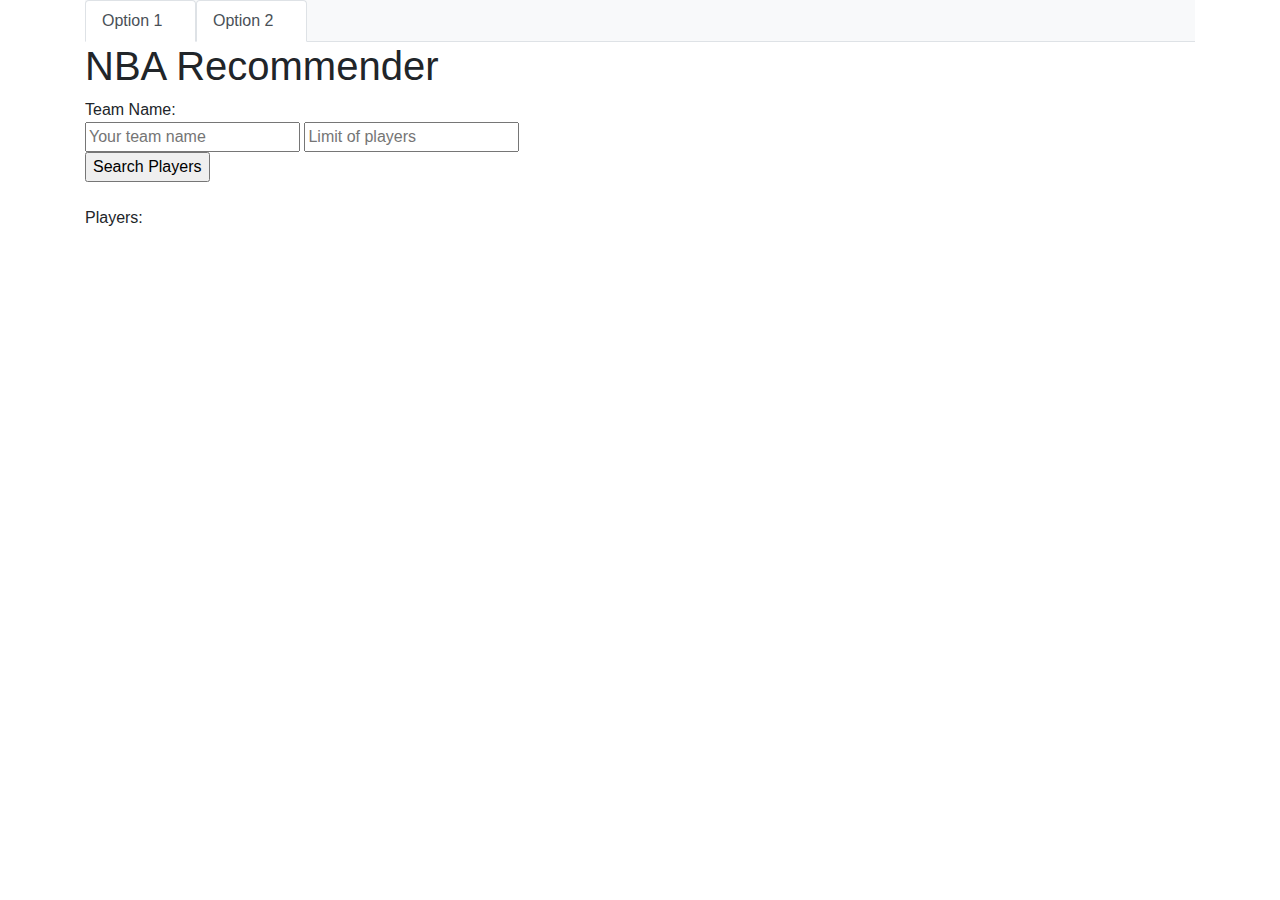
==== index.html @ 3dd65232 "changed some frontend stuff" ====
<!DOCTYPE html>
<html>
  <head>
    <title>NBA Recommender</title>
    <!-- <link rel="icon" href="./images/icon.png" /> -->
    <link rel="stylesheet" type="text/css" href="styles.css" />
    <link
      rel="stylesheet"
      href="https://stackpath.bootstrapcdn.com/bootstrap/4.3.1/css/bootstrap.min.css"
      integrity="sha384-ggOyR0iXCbMQv3Xipma34MD+dH/1fQ784/j6cY/iJTQUOhcWr7x9JvoRxT2MZw1T"
      crossorigin="anonymous"
    />
  </head>

  <body>
    <div class="container">
      <ul class="nav nav-tabs bg-light">
        <li class="nav-item" style="width: 10%">
          <a class="nav-link active">Option 1</a>
        </li>
        <li class="nav-item" style="width: 10%">
          <a class="nav-link active">Option 2</a>
        </li>
      </ul>
    </div>

    <div class=" container">
      <div class="master">
        <h1>NBA Recommender</h1>
        <div class="input">
          Team Name:<br />
          <input
            type="text"
            id="team"
            name="teamBox"
            placeholder="Your team name"
          />
          <input
            type="text"
            id="playerNumber"
            name="teamBox"
            placeholder="Limit of players"
          /><br />
          <input
            type="button"
            name="clickbtn"
            value="Search Players"
            onclick="find_player()"
          />
        </div>
        <div class="output">
          <br />
          Players:<br />
          <p id="players"></p>
          <br />
        </div>
      </div>
    </div>

    <script src="src/main.js"></script>
  </body>
</html>
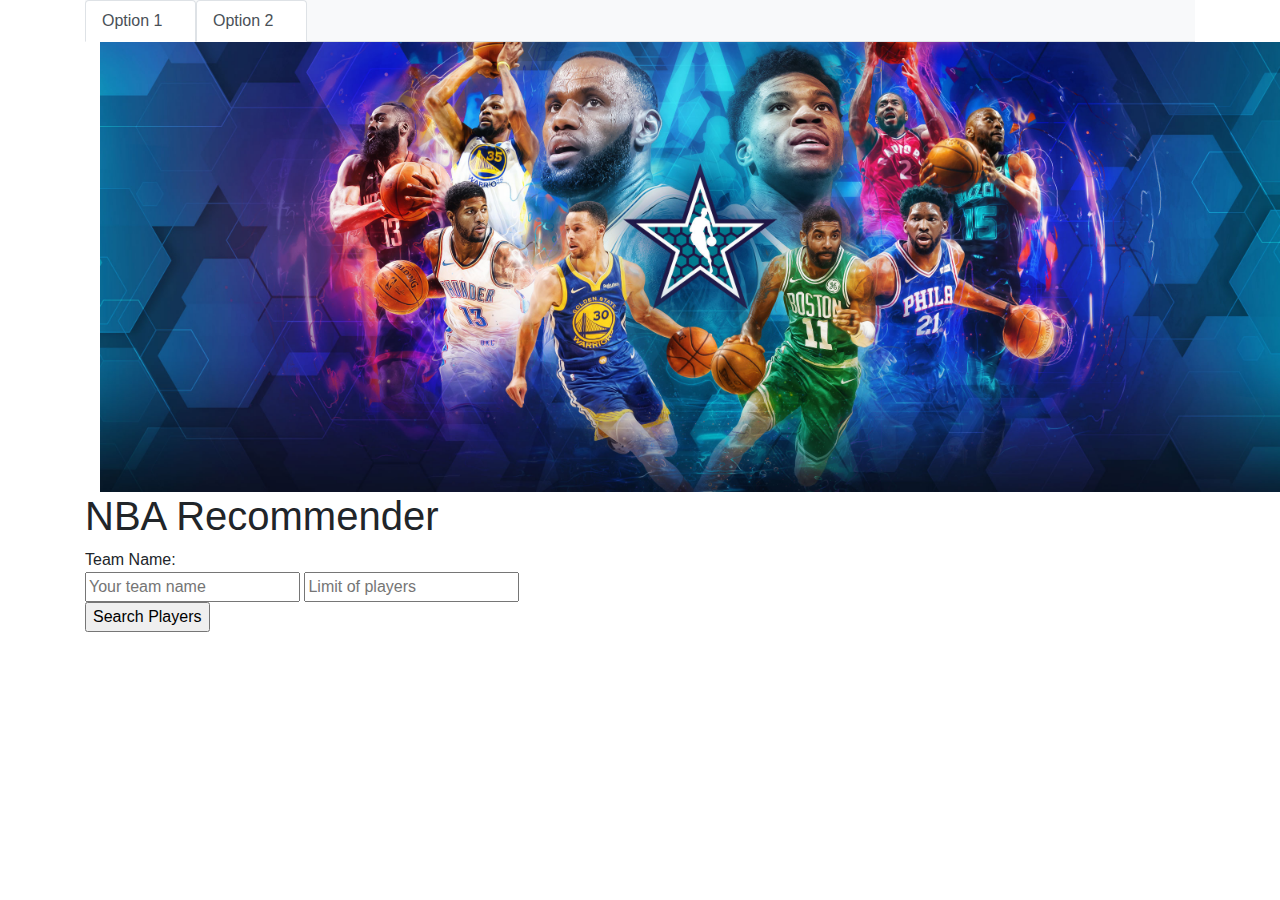
==== commit 78885a47: "added abckground image" ====
--- a/index.html
+++ b/index.html
@@ -2,7 +2,7 @@
 <html>
   <head>
     <title>NBA Recommender</title>
-    <!-- <link rel="icon" href="./images/icon.png" /> -->
+    <link rel="icon" href="./images/background.jpg" />
     <link rel="stylesheet" type="text/css" href="styles.css" />
     <link
       rel="stylesheet"
@@ -26,6 +26,9 @@
 
     <div class=" container">
       <div class="master">
+        <div class="container">
+        <img src="./images/background.jpg" alt="Welcome!" style="max-width: 1200px"/>
+        </div>
         <h1>NBA Recommender</h1>
         <div class="input">
           Team Name:<br />
@@ -50,7 +53,6 @@
         </div>
         <div class="output">
           <br />
-          Players:<br />
           <p id="players"></p>
           <br />
         </div>
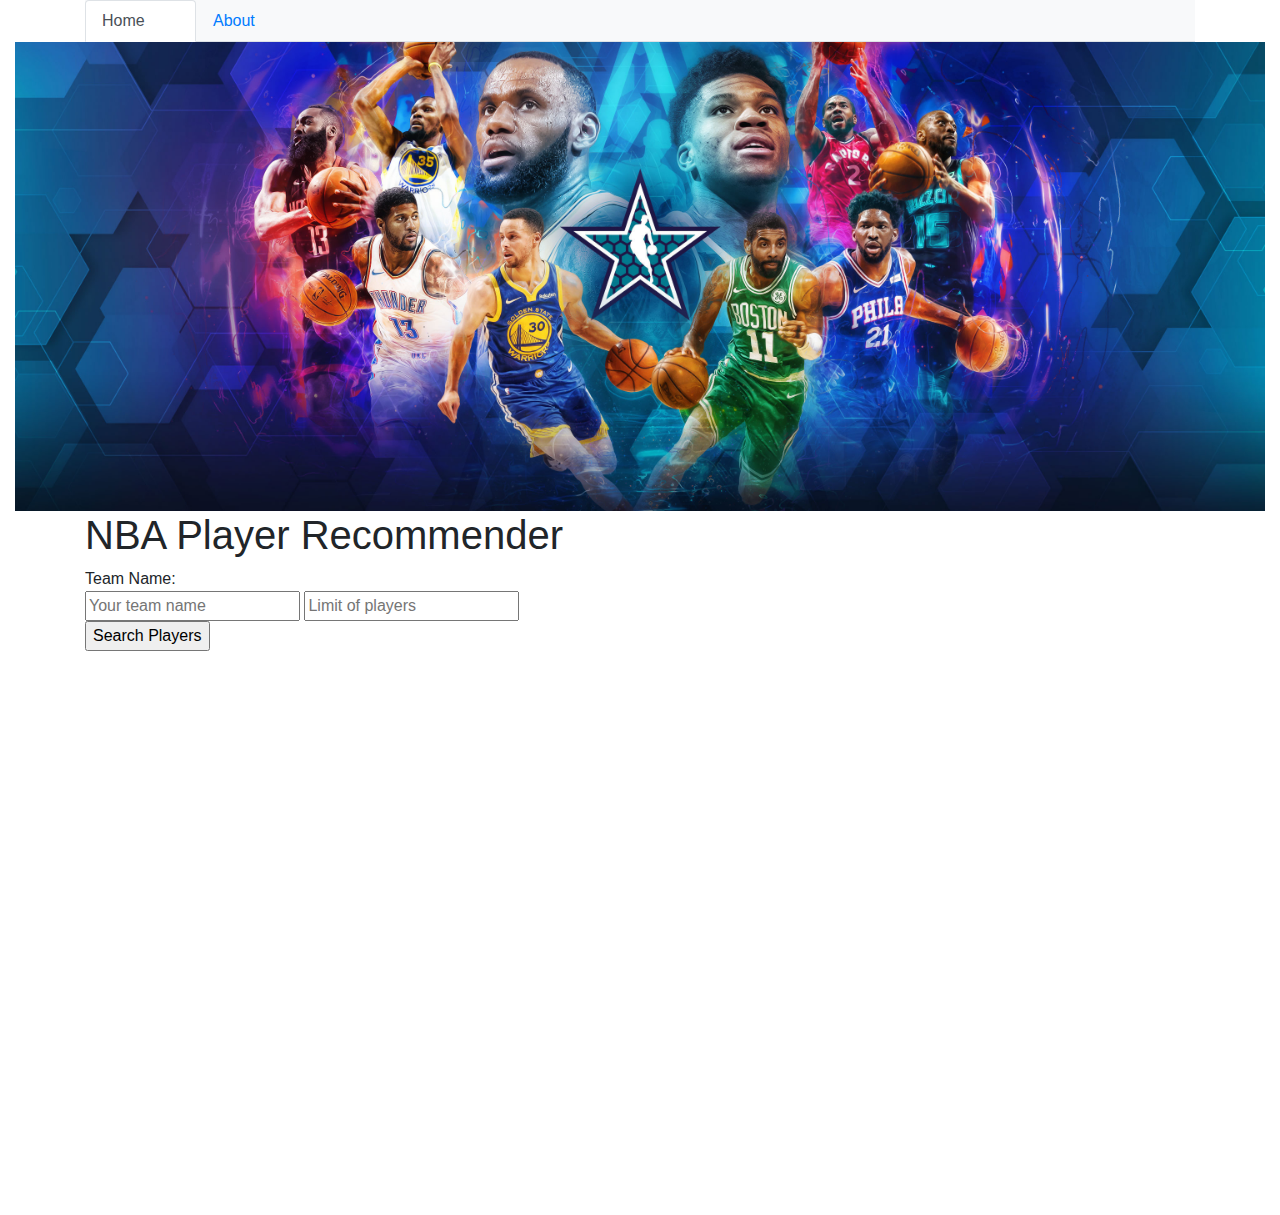
==== commit 1851c38c: "better background iamge" ====
--- a/index.html
+++ b/index.html
@@ -16,47 +16,61 @@
     <div class="container">
       <ul class="nav nav-tabs bg-light">
         <li class="nav-item" style="width: 10%">
-          <a class="nav-link active">Option 1</a>
+          <a class="nav-link active" href="index.html">Home</a>
         </li>
         <li class="nav-item" style="width: 10%">
-          <a class="nav-link active">Option 2</a>
+          <a class="nav-link" href="about.html">About</a>
         </li>
       </ul>
     </div>
 
-    <div class=" container">
-      <div class="master">
-        <div class="container">
-        <img src="./images/background.jpg" alt="Welcome!" style="max-width: 1200px"/>
-        </div>
-        <h1>NBA Recommender</h1>
-        <div class="input">
-          Team Name:<br />
-          <input
-            type="text"
-            id="team"
-            name="teamBox"
-            placeholder="Your team name"
-          />
-          <input
-            type="text"
-            id="playerNumber"
-            name="teamBox"
-            placeholder="Limit of players"
-          /><br />
-          <input
-            type="button"
-            name="clickbtn"
-            value="Search Players"
-            onclick="find_player()"
+    <div class="container-fluid no-padding">
+      <div class="row">
+        <div class="col-md-12">
+          <img
+            src="./images/background.jpg"
+            alt="Welcome!"
+            class='img-fluid w-100'
           />
         </div>
-        <div class="output">
-          <br />
-          <p id="players"></p>
-          <br />
-        </div>
       </div>
+    </div>
+    <div class="container">
+      <!-- <img
+        src="./images/background.jpg"
+        alt="Welcome!"
+        style="max-width: 1200px"
+      /> -->
+
+      <h1>NBA Player Recommender</h1>
+      <div class="input">
+        Team Name:<br />
+        <input
+          type="text"
+          id="team"
+          name="teamBox"
+          placeholder="Your team name"
+        />
+        <input
+          type="text"
+          id="playerNumber"
+          name="teamBox"
+          placeholder="Limit of players"
+        /><br />
+        <input
+          type="button"
+          name="clickbtn"
+          value="Search Players"
+          onclick="find_player()"
+        />
+      </div>
+      <div class="output">
+        <br />
+        <p id="players"></p>
+        <br />
+      </div>
+
+      <div class="row" style="height: 500px"></div>
     </div>
 
     <script src="src/main.js"></script>
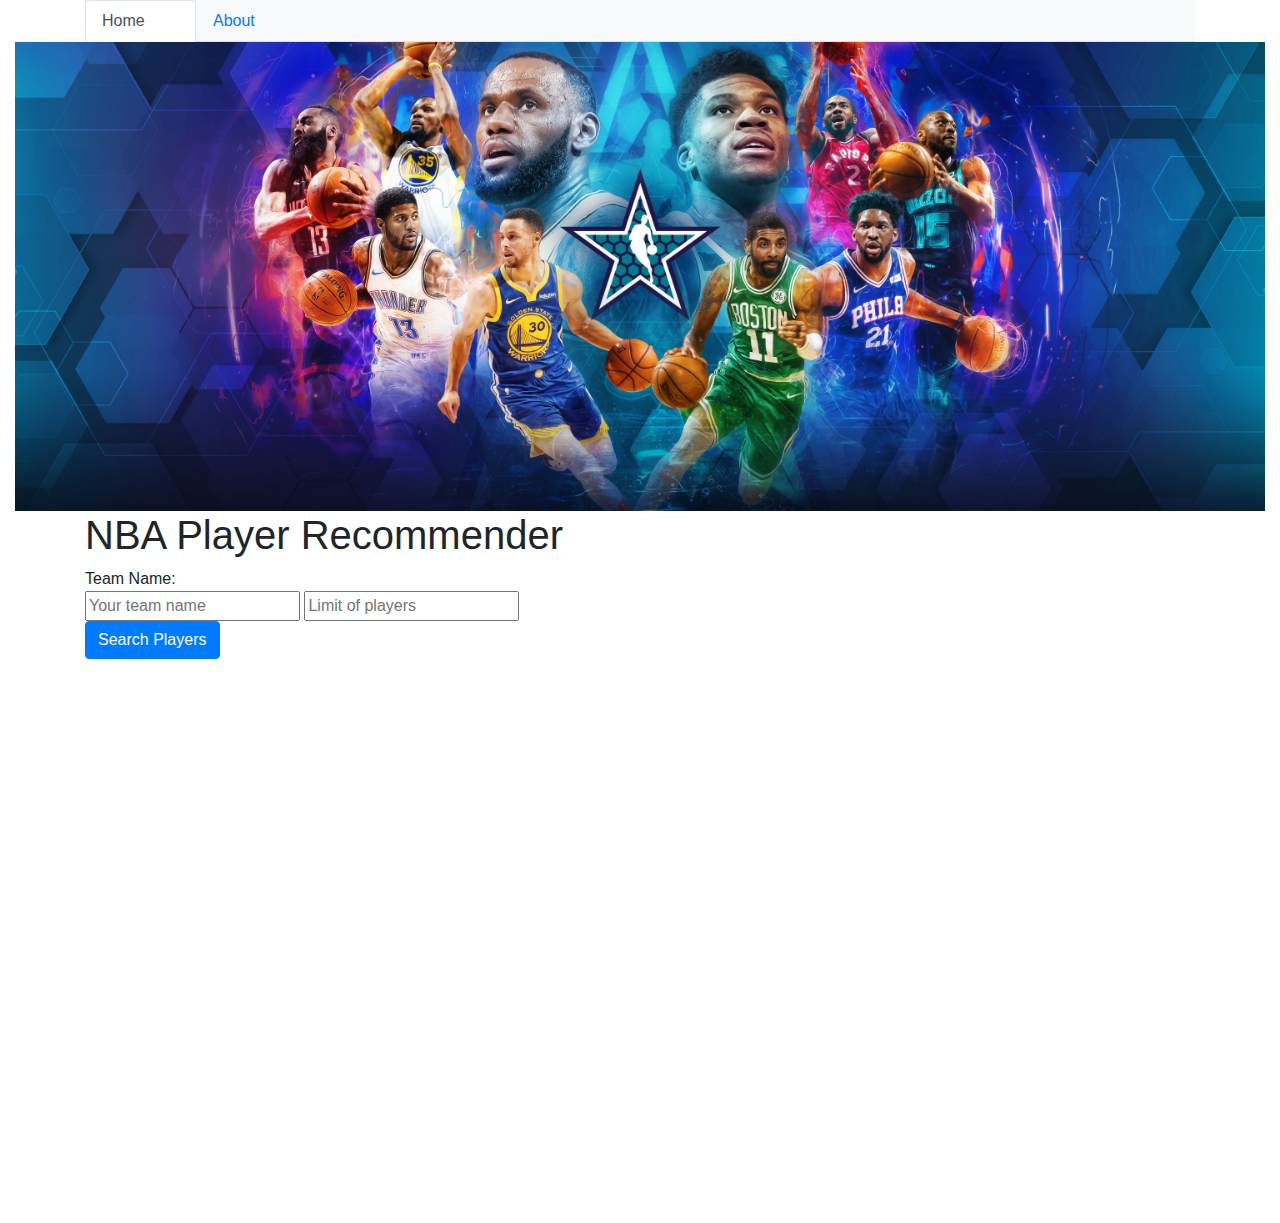
==== commit 13c0aa50: "Added get request to search player" ====
--- a/index.html
+++ b/index.html
@@ -30,7 +30,7 @@
           <img
             src="./images/background.jpg"
             alt="Welcome!"
-            class='img-fluid w-100'
+            class="img-fluid w-100"
           />
         </div>
       </div>
@@ -43,6 +43,7 @@
       /> -->
 
       <h1>NBA Player Recommender</h1>
+      
       <div class="input">
         Team Name:<br />
         <input
@@ -51,18 +52,17 @@
           name="teamBox"
           placeholder="Your team name"
         />
+
         <input
           type="text"
           id="playerNumber"
           name="teamBox"
           placeholder="Limit of players"
         /><br />
-        <input
-          type="button"
-          name="clickbtn"
-          value="Search Players"
-          onclick="find_player()"
-        />
+        <button type="button" class="btn btn-primary" onclick="find_player()">
+          Search Players
+        </button>
+        
       </div>
       <div class="output">
         <br />
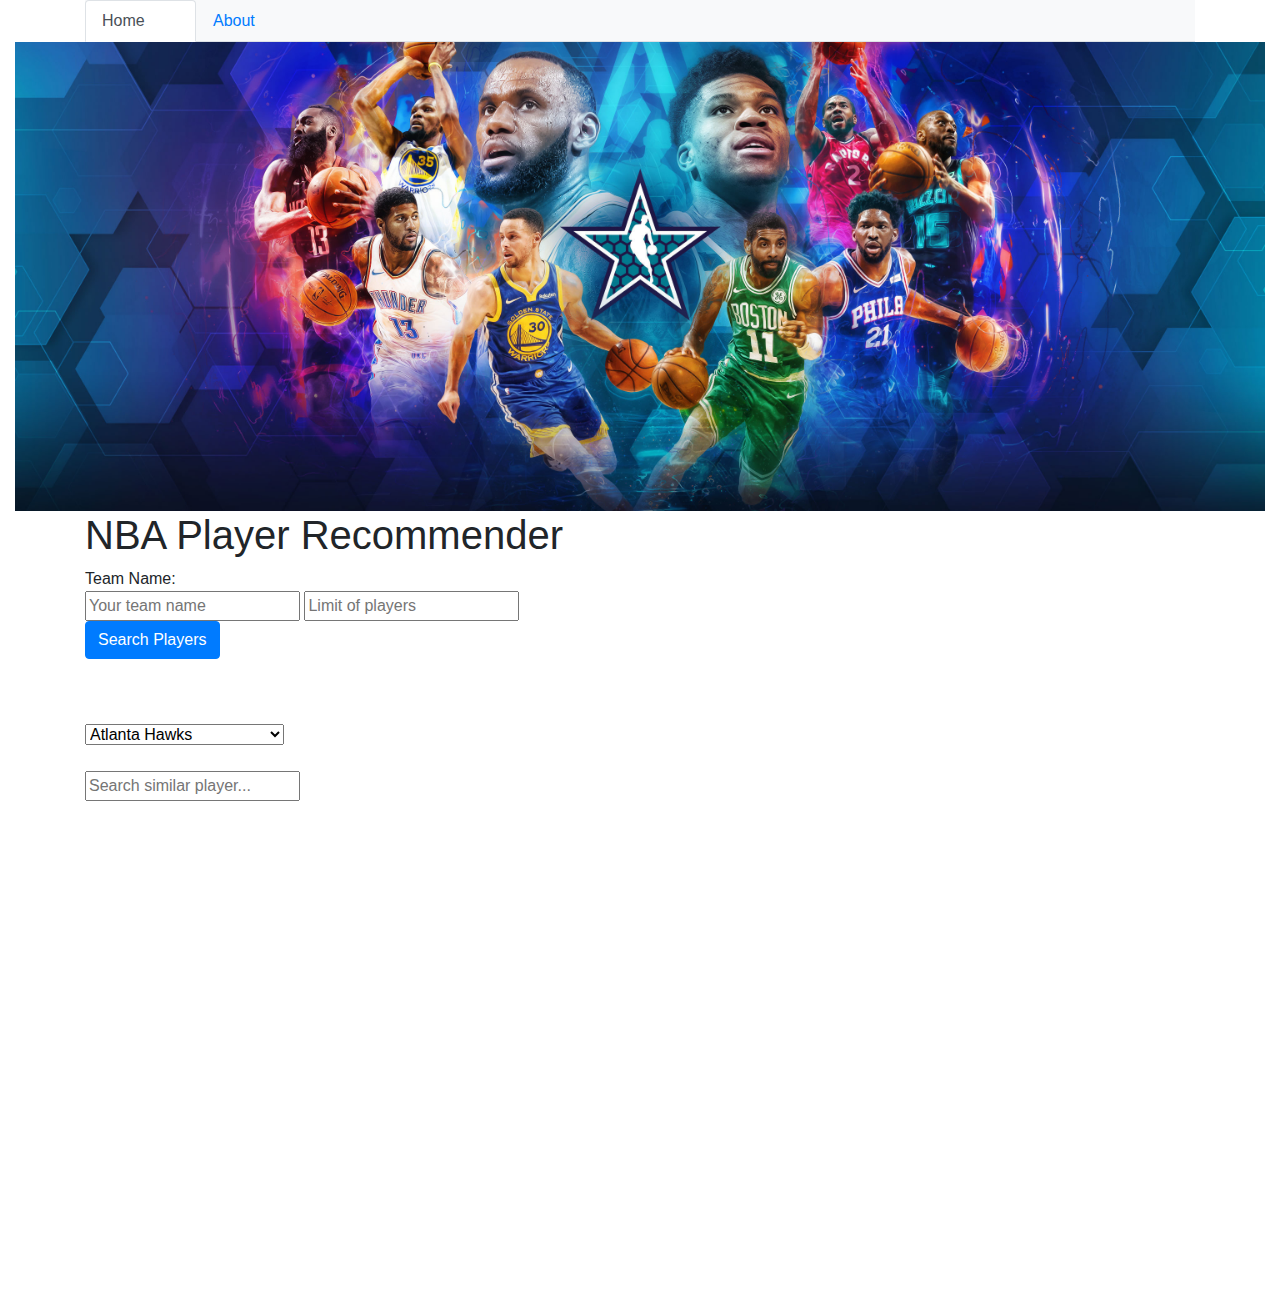
==== commit 2cf343f5: "input text for searching for similar player" ====
--- a/index.html
+++ b/index.html
@@ -35,6 +35,7 @@
         </div>
       </div>
     </div>
+
     <div class="container">
       <!-- <img
         src="./images/background.jpg"
@@ -43,7 +44,33 @@
       /> -->
 
       <h1>NBA Player Recommender</h1>
-      
+
+      <!-- <div class="dropdown">
+        <button
+          class="btn btn-secondary dropdown-toggle"
+          type="button"
+          id="dropdownMenu"
+          data-toggle="dropdown"
+          aria-haspopup="true"
+          aria-expanded="false"
+        >
+          Dropdown button
+        </button>
+        <div class="dropdown-menu" aria-labelledby="dropdownMenuButton">
+          <ul>
+            <li>
+              <a class="dropdown-item" href="#">Action</a>
+            </li>
+            <li>
+              <a class="dropdown-item" href="#">Another action</a>
+            </li>
+            <li>
+              <a class="dropdown-item" href="#">Something else here</a>
+            </li>
+          </ul>
+        </div>
+      </div> -->
+
       <div class="input">
         Team Name:<br />
         <input
@@ -62,7 +89,6 @@
         <button type="button" class="btn btn-primary" onclick="find_player()">
           Search Players
         </button>
-        
       </div>
       <div class="output">
         <br />
@@ -70,6 +96,48 @@
         <br />
       </div>
 
+      <form>
+        <select name="dropdown">
+          <option value="Atlanta Hawks" selected>Atlanta Hawks</option>
+          <option value="Boston Celtics">Boston Celtics</option>
+          <option value="Brooklyn Nets">Brooklyn Nets</option>
+          <option value="Charlotte Hornets">Charlotte Hornets</option>
+          <option value="Chicago Bulls">Chicago Bulls</option>
+          <option value="Cleveland Cavaliers">Cleveland Cavaliers</option>
+          <option value="Dallas Mavericks">Dallas Mavericks</option>
+          <option value="Denver Nuggets">Denver Nuggets</option>
+          <option value="Detroit Pistons">Detroit Pistons</option>
+          <option value="Golden State Warriors">Golden State Warriors</option>
+          <option value="Houston Rockets">Houston Rockets</option>
+          <option value="Indiana Pacers">Indiana Pacers</option>
+          <option value="LA Clippers">LA Clippers</option>
+          <option value="Los Angeles Lakers">Los Angeles Lakers</option>
+          <option value="Memphis Grizlies">Memphis Grizlies</option>
+          <option value="Miami Heat">Miami Heat</option>
+          <option value="Milwaukee Bucks">Milwaukee Bucks</option>
+          <option value="Minnesota Timberwolves">Minnesota Timberwolves</option>
+          <option value="New Orleans Pelicans">New Orleans Pelicans</option>
+          <option value="New York Knicks">New York Knicks</option>
+          <option value="Oklahoma City Thunder">Oklahoma City Thunder</option>
+          <option value="Orlanda Magic">Orlanda Magic</option>
+          <option value="Philadelphia 76ers">Philadelphia 76ers</option>
+          <option value="Phoenix Suns">Phoenix Suns</option>
+          <option value="Portland Trail Blazers">Portland Trail Blazers</option>
+          <option value="Sacremento Kings">Sacremento Kings</option>
+          <option value="San Antonio Spurs">San Antonio Spurs</option>
+          <option value="Toronto Raptors">Toronto Raptors</option>
+          <option value="Utah Jazz">Utah Jazz</option>
+          <option value="Washington Wizards"></option>
+        </select>
+      </form>
+      <br/>
+      <input
+        type="text"
+        id="team"
+        name="teamBox"
+        placeholder="Search similar player..."
+        width="100"
+      />
       <div class="row" style="height: 500px"></div>
     </div>
 
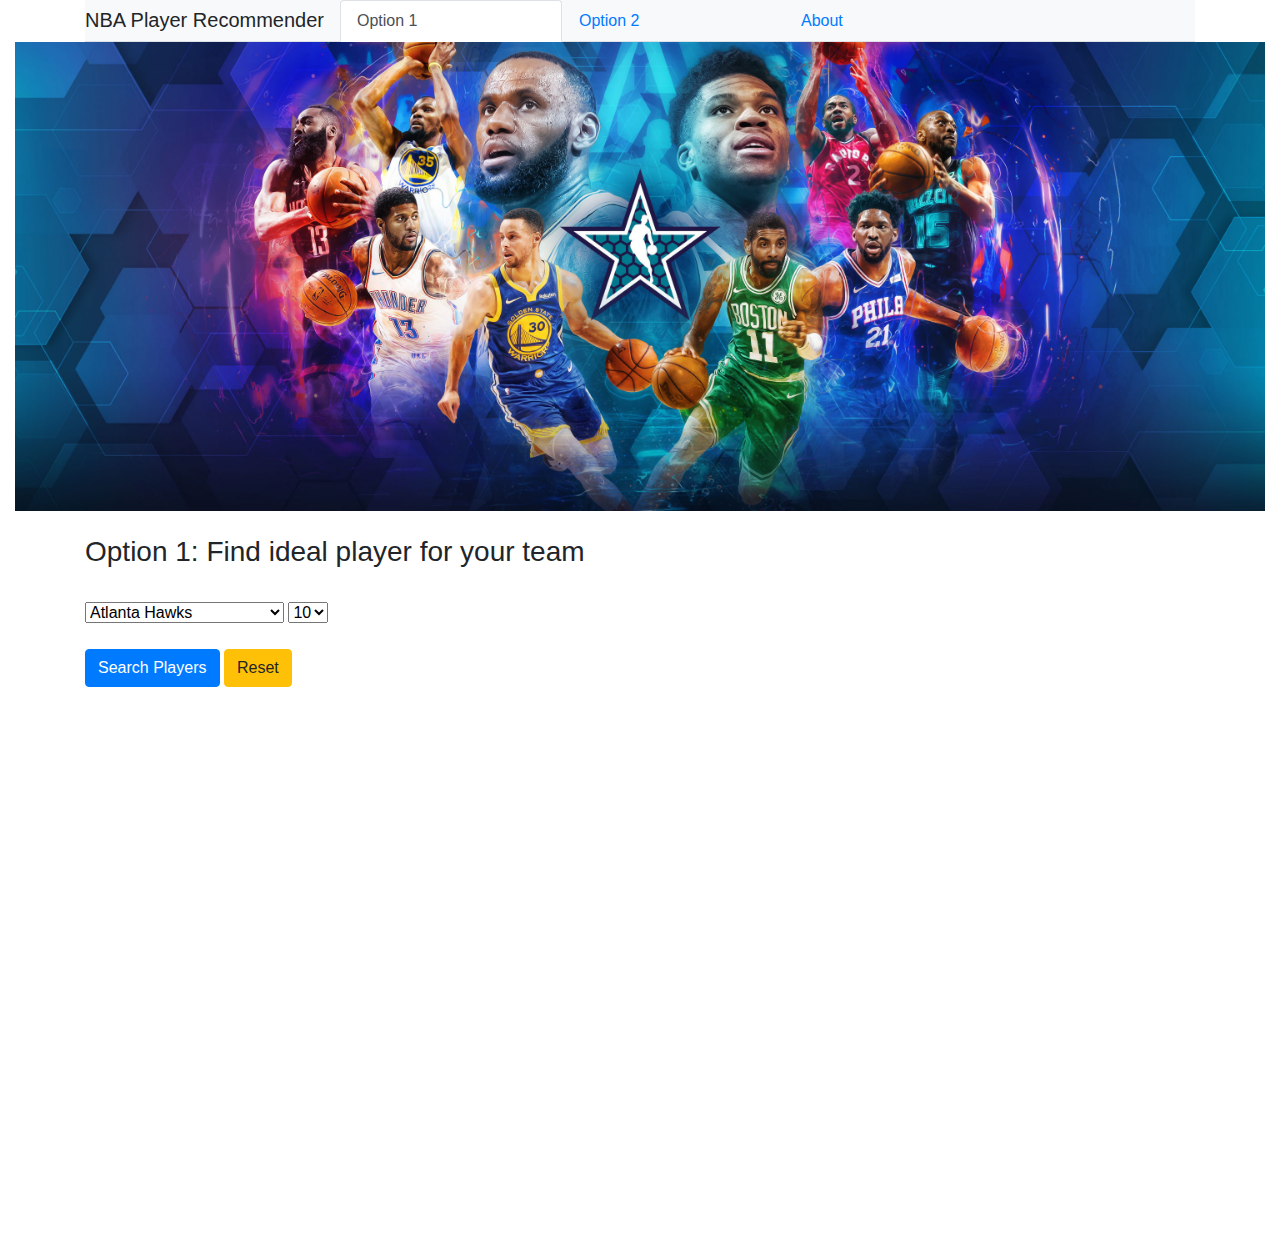
==== commit 8fc65bf7: "yay" ====
--- a/index.html
+++ b/index.html
@@ -15,10 +15,14 @@
   <body>
     <div class="container">
       <ul class="nav nav-tabs bg-light">
-        <li class="nav-item" style="width: 10%">
-          <a class="nav-link active" href="index.html">Home</a>
+        <li class="navbar-brand">NBA Player Recommender</li>
+        <li class="nav-item" style="width: 20%">
+          <a class="nav-link active" href="index.html">Option 1</a>
         </li>
-        <li class="nav-item" style="width: 10%">
+        <li class="nav-item" style="width: 20%">
+          <a class="nav-link" href="index2.html">Option 2</a>
+        </li>
+        <li class="nav-item" style="width: 20%">
           <a class="nav-link" href="about.html">About</a>
         </li>
       </ul>
@@ -37,57 +41,74 @@
     </div>
 
     <div class="container">
-      <!-- <img
-        src="./images/background.jpg"
-        alt="Welcome!"
-        style="max-width: 1200px"
-      /> -->
-
-      <h1>NBA Player Recommender</h1>
-
-      <!-- <div class="dropdown">
-        <button
-          class="btn btn-secondary dropdown-toggle"
-          type="button"
-          id="dropdownMenu"
-          data-toggle="dropdown"
-          aria-haspopup="true"
-          aria-expanded="false"
-        >
-          Dropdown button
-        </button>
-        <div class="dropdown-menu" aria-labelledby="dropdownMenuButton">
-          <ul>
-            <li>
-              <a class="dropdown-item" href="#">Action</a>
-            </li>
-            <li>
-              <a class="dropdown-item" href="#">Another action</a>
-            </li>
-            <li>
-              <a class="dropdown-item" href="#">Something else here</a>
-            </li>
-          </ul>
-        </div>
-      </div> -->
+      <br/><h3>Option 1: Find ideal player for your team</h3><br/>
 
       <div class="input">
-        Team Name:<br />
-        <input
-          type="text"
-          id="team"
-          name="teamBox"
-          placeholder="Your team name"
-        />
+        <form style="display: inline-block;">
+          <select id="team">
+            <option value="Atlanta Hawks" selected>Atlanta Hawks</option>
+            <option value="Boston Celtics">Boston Celtics</option>
+            <option value="Brooklyn Nets">Brooklyn Nets</option>
+            <option value="Charlotte Hornets">Charlotte Hornets</option>
+            <option value="Chicago Bulls">Chicago Bulls</option>
+            <option value="Cleveland Cavaliers">Cleveland Cavaliers</option>
+            <option value="Dallas Mavericks">Dallas Mavericks</option>
+            <option value="Denver Nuggets">Denver Nuggets</option>
+            <option value="Detroit Pistons">Detroit Pistons</option>
+            <option value="Golden State Warriors">Golden State Warriors</option>
+            <option value="Houston Rockets">Houston Rockets</option>
+            <option value="Indiana Pacers">Indiana Pacers</option>
+            <option value="LA Clippers">LA Clippers</option>
+            <option value="Los Angeles Lakers">Los Angeles Lakers</option>
+            <option value="Memphis Grizlies">Memphis Grizlies</option>
+            <option value="Miami Heat">Miami Heat</option>
+            <option value="Milwaukee Bucks">Milwaukee Bucks</option>
+            <option value="Minnesota Timberwolves"
+              >Minnesota Timberwolves</option
+            >
+            <option value="New Orleans Pelicans">New Orleans Pelicans</option>
+            <option value="New York Knicks">New York Knicks</option>
+            <option value="Oklahoma City Thunder">Oklahoma City Thunder</option>
+            <option value="Orlanda Magic">Orlanda Magic</option>
+            <option value="Philadelphia 76ers">Philadelphia 76ers</option>
+            <option value="Phoenix Suns">Phoenix Suns</option>
+            <option value="Portland Trail Blazers"
+              >Portland Trail Blazers</option
+            >
+            <option value="Sacremento Kings">Sacremento Kings</option>
+            <option value="San Antonio Spurs">San Antonio Spurs</option>
+            <option value="Toronto Raptors">Toronto Raptors</option>
+            <option value="Utah Jazz">Utah Jazz</option>
+            <option value="Washington Wizards"></option>
+          </select>
+        </form>
 
-        <input
+        <!-- <input
           type="text"
           id="playerNumber"
           name="teamBox"
           placeholder="Limit of players"
-        /><br />
+        /><br /> -->
+        <form style="display: inline-block;">
+          <select id="playerNumber">
+            <option value="1" selected>1</option>
+            <option value="2" selected>2</option>
+            <option value="3" selected>3</option>
+            <option value="4" selected>4</option>
+            <option value="5" selected>5</option>
+            <option value="6" selected>6</option>
+            <option value="7" selected>7</option>
+            <option value="8" selected>8</option>
+            <option value="9" selected>9</option>
+            <option value="10" selected>10</option>
+          </select>
+        </form>
+        <br/><br/>
         <button type="button" class="btn btn-primary" onclick="find_player()">
           Search Players
+        </button>
+        <button type="button" class="btn btn-warning" onclick="refresh()">
+          Reset
         </button>
       </div>
       <div class="output">
@@ -96,48 +117,6 @@
         <br />
       </div>
 
-      <form>
-        <select name="dropdown">
-          <option value="Atlanta Hawks" selected>Atlanta Hawks</option>
-          <option value="Boston Celtics">Boston Celtics</option>
-          <option value="Brooklyn Nets">Brooklyn Nets</option>
-          <option value="Charlotte Hornets">Charlotte Hornets</option>
-          <option value="Chicago Bulls">Chicago Bulls</option>
-          <option value="Cleveland Cavaliers">Cleveland Cavaliers</option>
-          <option value="Dallas Mavericks">Dallas Mavericks</option>
-          <option value="Denver Nuggets">Denver Nuggets</option>
-          <option value="Detroit Pistons">Detroit Pistons</option>
-          <option value="Golden State Warriors">Golden State Warriors</option>
-          <option value="Houston Rockets">Houston Rockets</option>
-          <option value="Indiana Pacers">Indiana Pacers</option>
-          <option value="LA Clippers">LA Clippers</option>
-          <option value="Los Angeles Lakers">Los Angeles Lakers</option>
-          <option value="Memphis Grizlies">Memphis Grizlies</option>
-          <option value="Miami Heat">Miami Heat</option>
-          <option value="Milwaukee Bucks">Milwaukee Bucks</option>
-          <option value="Minnesota Timberwolves">Minnesota Timberwolves</option>
-          <option value="New Orleans Pelicans">New Orleans Pelicans</option>
-          <option value="New York Knicks">New York Knicks</option>
-          <option value="Oklahoma City Thunder">Oklahoma City Thunder</option>
-          <option value="Orlanda Magic">Orlanda Magic</option>
-          <option value="Philadelphia 76ers">Philadelphia 76ers</option>
-          <option value="Phoenix Suns">Phoenix Suns</option>
-          <option value="Portland Trail Blazers">Portland Trail Blazers</option>
-          <option value="Sacremento Kings">Sacremento Kings</option>
-          <option value="San Antonio Spurs">San Antonio Spurs</option>
-          <option value="Toronto Raptors">Toronto Raptors</option>
-          <option value="Utah Jazz">Utah Jazz</option>
-          <option value="Washington Wizards"></option>
-        </select>
-      </form>
-      <br/>
-      <input
-        type="text"
-        id="team"
-        name="teamBox"
-        placeholder="Search similar player..."
-        width="100"
-      />
       <div class="row" style="height: 500px"></div>
     </div>
 
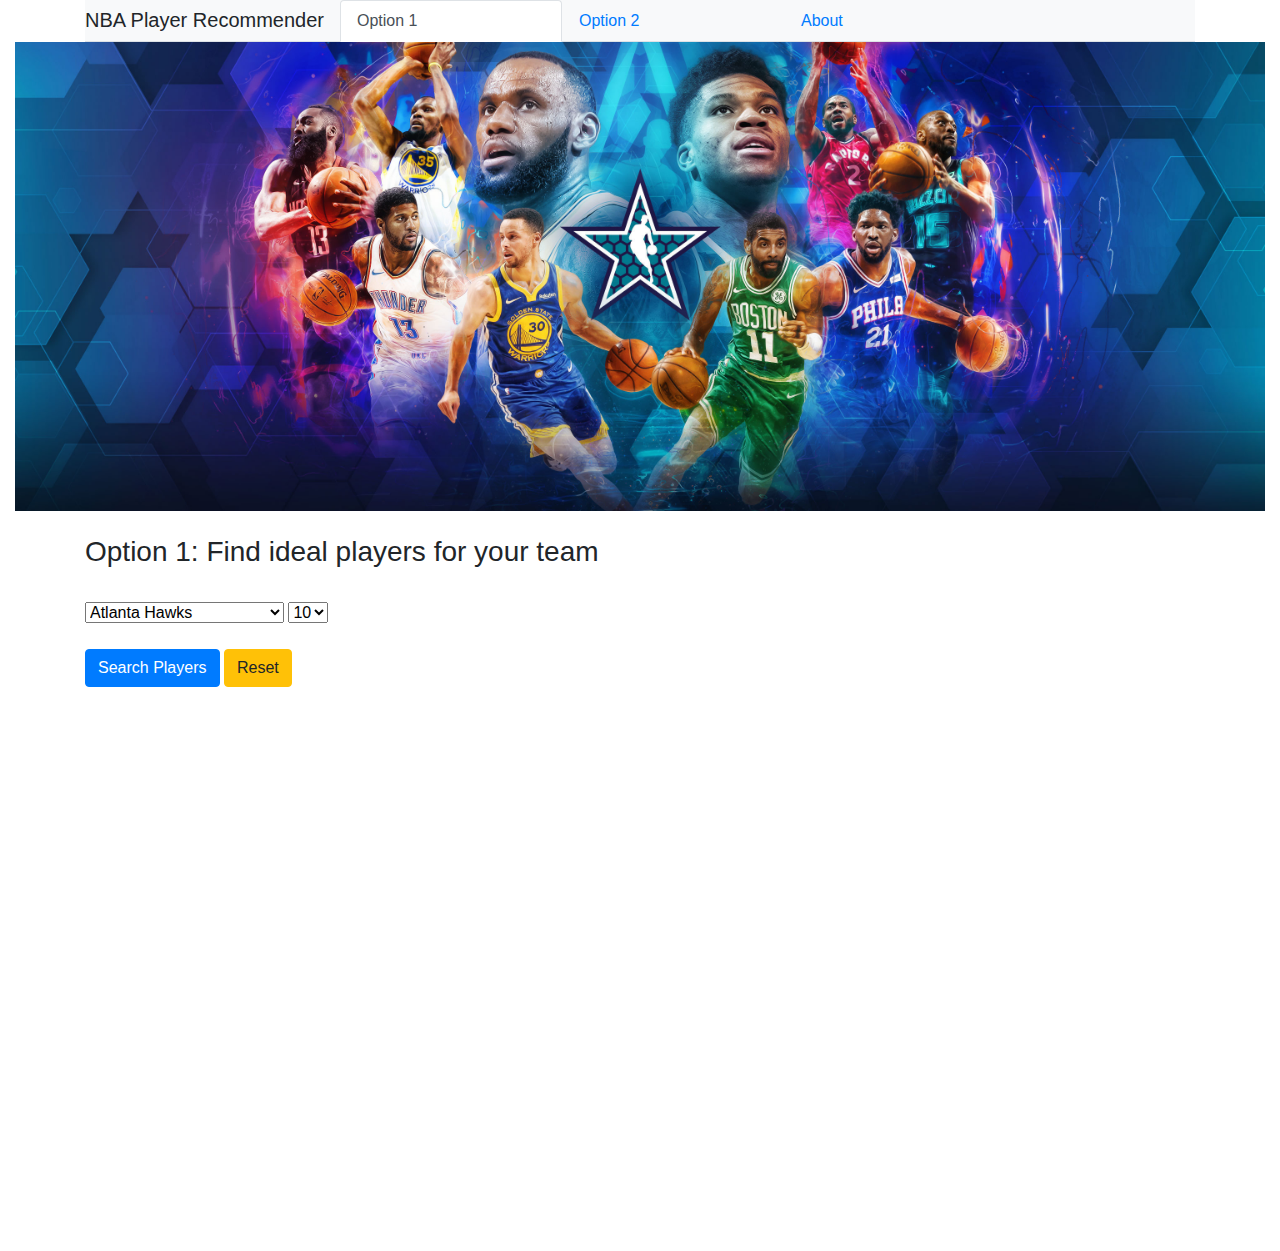
==== commit fd178691: "more frontend updates" ====
--- a/index.html
+++ b/index.html
@@ -3,7 +3,7 @@
   <head>
     <title>NBA Recommender</title>
     <link rel="icon" href="./images/background.jpg" />
-    <link rel="stylesheet" type="text/css" href="styles.css" />
+    <link rel="stylesheet" type="text/css" href="./src/style.css" />
     <link
       rel="stylesheet"
       href="https://stackpath.bootstrapcdn.com/bootstrap/4.3.1/css/bootstrap.min.css"
@@ -41,7 +41,7 @@
     </div>
 
     <div class="container">
-      <br/><h3>Option 1: Find ideal player for your team</h3><br/>
+      <br/><h3>Option 1: Find ideal players for your team</h3><br/>
 
       <div class="input">
         <form style="display: inline-block;">
@@ -79,7 +79,7 @@
             <option value="San Antonio Spurs">San Antonio Spurs</option>
             <option value="Toronto Raptors">Toronto Raptors</option>
             <option value="Utah Jazz">Utah Jazz</option>
-            <option value="Washington Wizards"></option>
+            <option value="Washington Wizards">Washington Wizards</option>
           </select>
         </form>
 
--- a/src/style.css
+++ b/src/style.css
@@ -0,0 +1,30 @@
+.master {
+  color: blue;
+  margin-left: 10%;
+  font-family: impact;
+  font-size: 200%;
+}
+.body {
+  background-color: yellow;
+}
+
+.backgroundImage {
+  max-width: 250px;
+  max-height: 250px;
+}
+
+input[type="text"] {
+  width: 300px;
+  height: 50px;
+  margin: 10px;
+  font-size: 30px;
+  background-color: lightgreen;
+}
+
+input[type="button"] {
+  width: 300px;
+  height: 50px;
+  margin: 10px;
+  font-size: 30px;
+  background-color: lightgreen;
+}
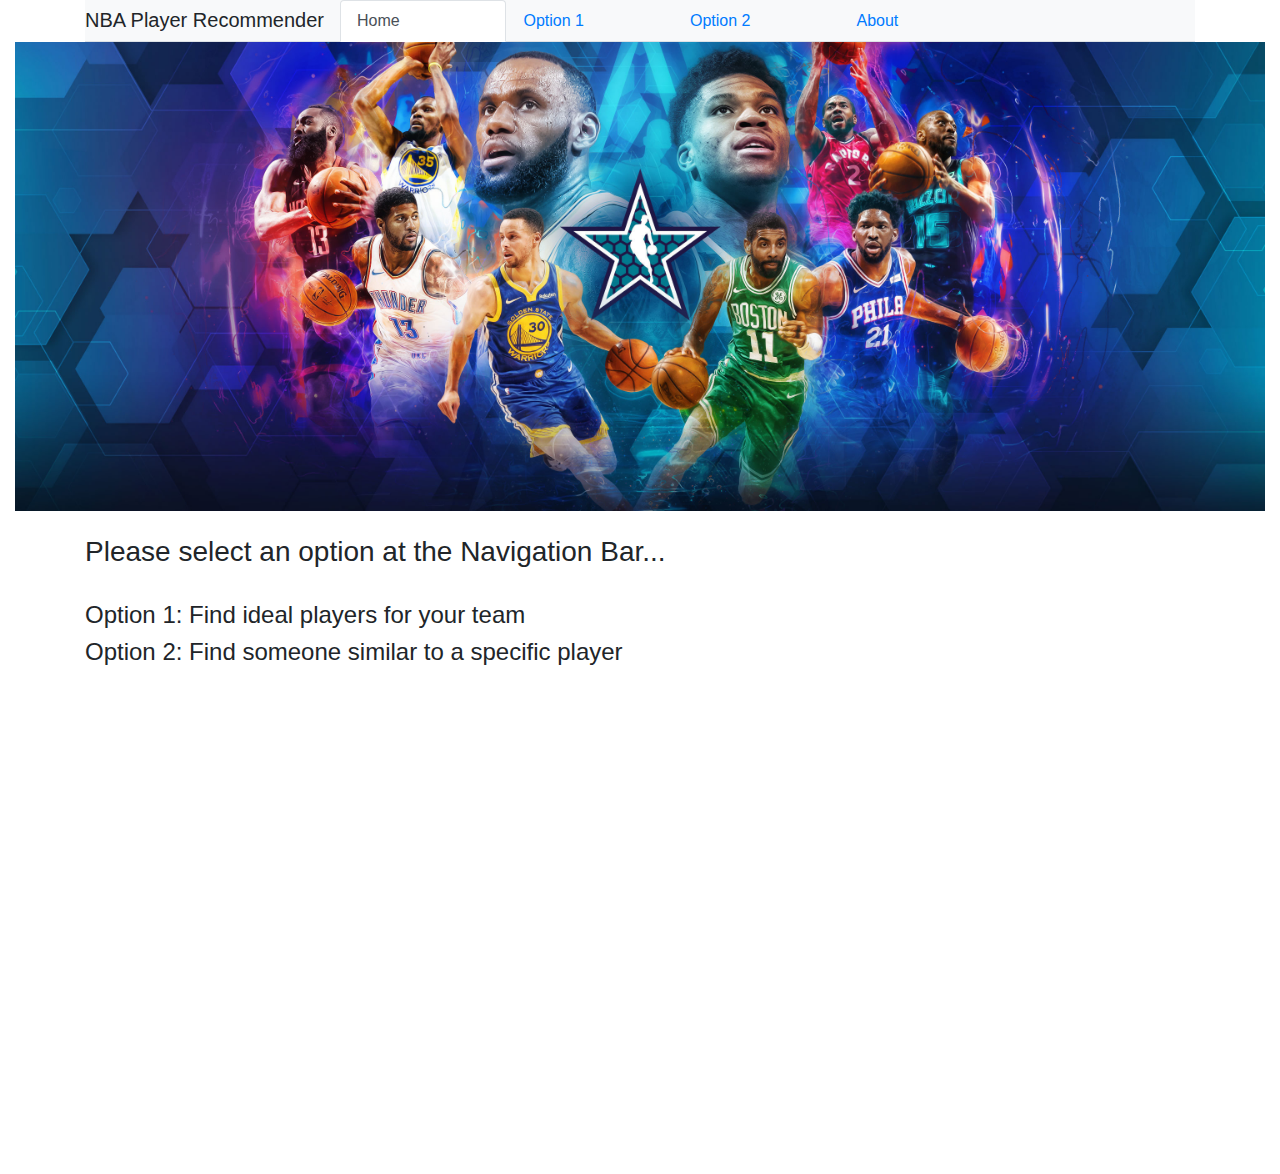
==== commit 65bde877: "more updates" ====
--- a/index.html
+++ b/index.html
@@ -16,13 +16,16 @@
     <div class="container">
       <ul class="nav nav-tabs bg-light">
         <li class="navbar-brand">NBA Player Recommender</li>
-        <li class="nav-item" style="width: 20%">
-          <a class="nav-link active" href="index.html">Option 1</a>
+        <li class="nav-item" style="width: 15%">
+          <a class="nav-link active" href="index.html">Home</a>
         </li>
-        <li class="nav-item" style="width: 20%">
-          <a class="nav-link" href="index2.html">Option 2</a>
+        <li class="nav-item" style="width: 15%">
+            <a class="nav-link" href="option1.html">Option 1</a>
+          </li>
+        <li class="nav-item" style="width: 15%">
+          <a class="nav-link" href="option2.html">Option 2</a>
         </li>
-        <li class="nav-item" style="width: 20%">
+        <li class="nav-item" style="width: 15%">
           <a class="nav-link" href="about.html">About</a>
         </li>
       </ul>
@@ -41,85 +44,12 @@
     </div>
 
     <div class="container">
-      <br/><h3>Option 1: Find ideal players for your team</h3><br/>
+      <br/><h3>Please select an option at the Navigation Bar...</h5><br/>
+      <h4>Option 1: Find ideal players for your team</h3>
+      <h4>Option 2: Find someone similar to a specific player</h3>
+      
+    </div>
+    <div class="row" style="height: 500px"></div>
 
-      <div class="input">
-        <form style="display: inline-block;">
-          <select id="team">
-            <option value="Atlanta Hawks" selected>Atlanta Hawks</option>
-            <option value="Boston Celtics">Boston Celtics</option>
-            <option value="Brooklyn Nets">Brooklyn Nets</option>
-            <option value="Charlotte Hornets">Charlotte Hornets</option>
-            <option value="Chicago Bulls">Chicago Bulls</option>
-            <option value="Cleveland Cavaliers">Cleveland Cavaliers</option>
-            <option value="Dallas Mavericks">Dallas Mavericks</option>
-            <option value="Denver Nuggets">Denver Nuggets</option>
-            <option value="Detroit Pistons">Detroit Pistons</option>
-            <option value="Golden State Warriors">Golden State Warriors</option>
-            <option value="Houston Rockets">Houston Rockets</option>
-            <option value="Indiana Pacers">Indiana Pacers</option>
-            <option value="LA Clippers">LA Clippers</option>
-            <option value="Los Angeles Lakers">Los Angeles Lakers</option>
-            <option value="Memphis Grizlies">Memphis Grizlies</option>
-            <option value="Miami Heat">Miami Heat</option>
-            <option value="Milwaukee Bucks">Milwaukee Bucks</option>
-            <option value="Minnesota Timberwolves"
-              >Minnesota Timberwolves</option
-            >
-            <option value="New Orleans Pelicans">New Orleans Pelicans</option>
-            <option value="New York Knicks">New York Knicks</option>
-            <option value="Oklahoma City Thunder">Oklahoma City Thunder</option>
-            <option value="Orlanda Magic">Orlanda Magic</option>
-            <option value="Philadelphia 76ers">Philadelphia 76ers</option>
-            <option value="Phoenix Suns">Phoenix Suns</option>
-            <option value="Portland Trail Blazers"
-              >Portland Trail Blazers</option
-            >
-            <option value="Sacremento Kings">Sacremento Kings</option>
-            <option value="San Antonio Spurs">San Antonio Spurs</option>
-            <option value="Toronto Raptors">Toronto Raptors</option>
-            <option value="Utah Jazz">Utah Jazz</option>
-            <option value="Washington Wizards">Washington Wizards</option>
-          </select>
-        </form>
-
-        <!-- <input
-          type="text"
-          id="playerNumber"
-          name="teamBox"
-          placeholder="Limit of players"
-        /><br /> -->
-        <form style="display: inline-block;">
-          <select id="playerNumber">
-            <option value="1" selected>1</option>
-            <option value="2" selected>2</option>
-            <option value="3" selected>3</option>
-            <option value="4" selected>4</option>
-            <option value="5" selected>5</option>
-            <option value="6" selected>6</option>
-            <option value="7" selected>7</option>
-            <option value="8" selected>8</option>
-            <option value="9" selected>9</option>
-            <option value="10" selected>10</option>
-          </select>
-        </form>
-        <br/><br/>
-        <button type="button" class="btn btn-primary" onclick="find_player()">
-          Search Players
-        </button>
-        <button type="button" class="btn btn-warning" onclick="refresh()">
-          Reset
-        </button>
-      </div>
-      <div class="output">
-        <br />
-        <p id="players"></p>
-        <br />
-      </div>
-
-      <div class="row" style="height: 500px"></div>
-    </div>
-
-    <script src="src/main.js"></script>
   </body>
 </html>
